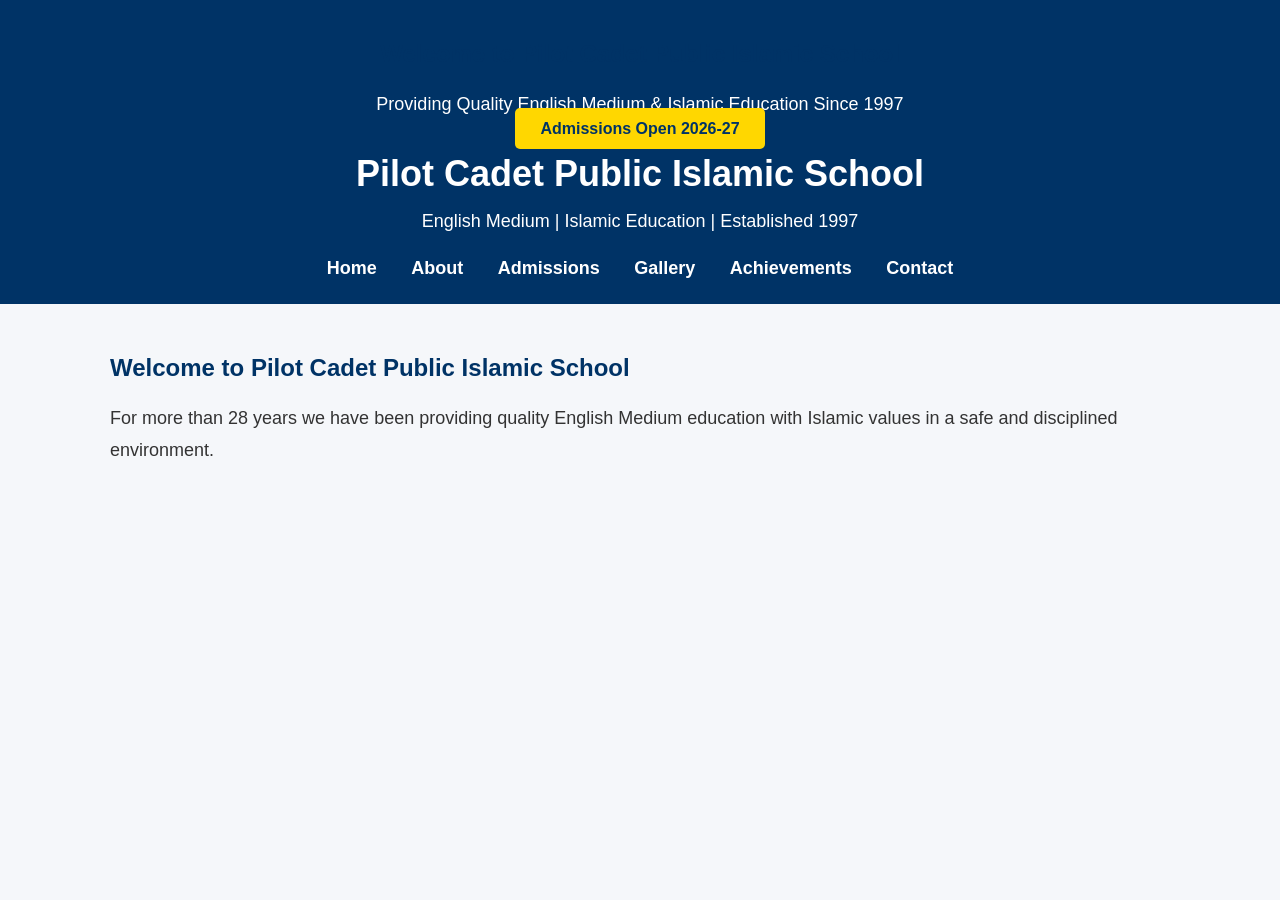
==== index.html @ b9d9edc8 "Update index.html" ====
<!DOCTYPE html>
<html lang="en">
<head>
<meta charset="UTF-8">
<meta name="viewport" content="width=device-width, initial-scale=1.0">
<title>Pilot Cadet Public Islamic School | English Medium & Islamic Education</title>

<link rel="stylesheet" href="style.css">

</head>

<body>

<header>
<div style="background:#003366;color:white;padding:15px;text-align:center;">
    <h2>Welcome to Pilot Cadet Public Islamic School</h2>
    <p>Providing Quality English Medium & Islamic Education Since 1997</p>
    <a href="#" style="background:#FFD700;color:#003366;padding:12px 25px;text-decoration:none;border-radius:5px;font-weight:bold;">Admissions Open 2026-27</a>
</div>
<h1>Pilot Cadet Public Islamic School</h1>

<p>English Medium | Islamic Education | Established 1997</p>

<nav>

<a href="#">Home</a>

<a href="#">About</a>

<a href="#">Admissions</a>

<a href="#">Gallery</a>

<a href="#">Achievements</a>

<a href="#">Contact</a>

</nav>

</header>

<section>

<h2>Welcome to Pilot Cadet Public Islamic School</h2>

<p>
For more than 28 years we have been providing quality English Medium
education with Islamic values in a safe and disciplined environment.
</p>

</section>

</body>

</html>
---- style.css ----
*{
    margin:0;
    padding:0;
    box-sizing:border-box;
    font-family:Arial, Helvetica, sans-serif;
}

body{
    background:#f5f7fa;
    color:#333;
}

header{
    background:#003366;
    color:white;
    text-align:center;
    padding:25px;
}

header h1{
    font-size:36px;
    margin-bottom:10px;
}

header p{
    font-size:18px;
}

nav{
    margin-top:20px;
}

nav a{
    color:white;
    text-decoration:none;
    margin:0 15px;
    font-weight:bold;
    font-size:18px;
}

nav a:hover{
    color:#FFD700;
}

section{
    max-width:1100px;
    margin:auto;
    padding:50px 20px;
}

h2{
    color:#003366;
    margin-bottom:20px;
}

p{
    font-size:18px;
    line-height:1.8;
}

footer{
    background:#003366;
    color:white;
    text-align:center;
    padding:20px;
    margin-top:40px;
}

@media(max-width:768px){

header h1{
font-size:28px;
}

nav a{
display:block;
margin:10px 0;
}

}
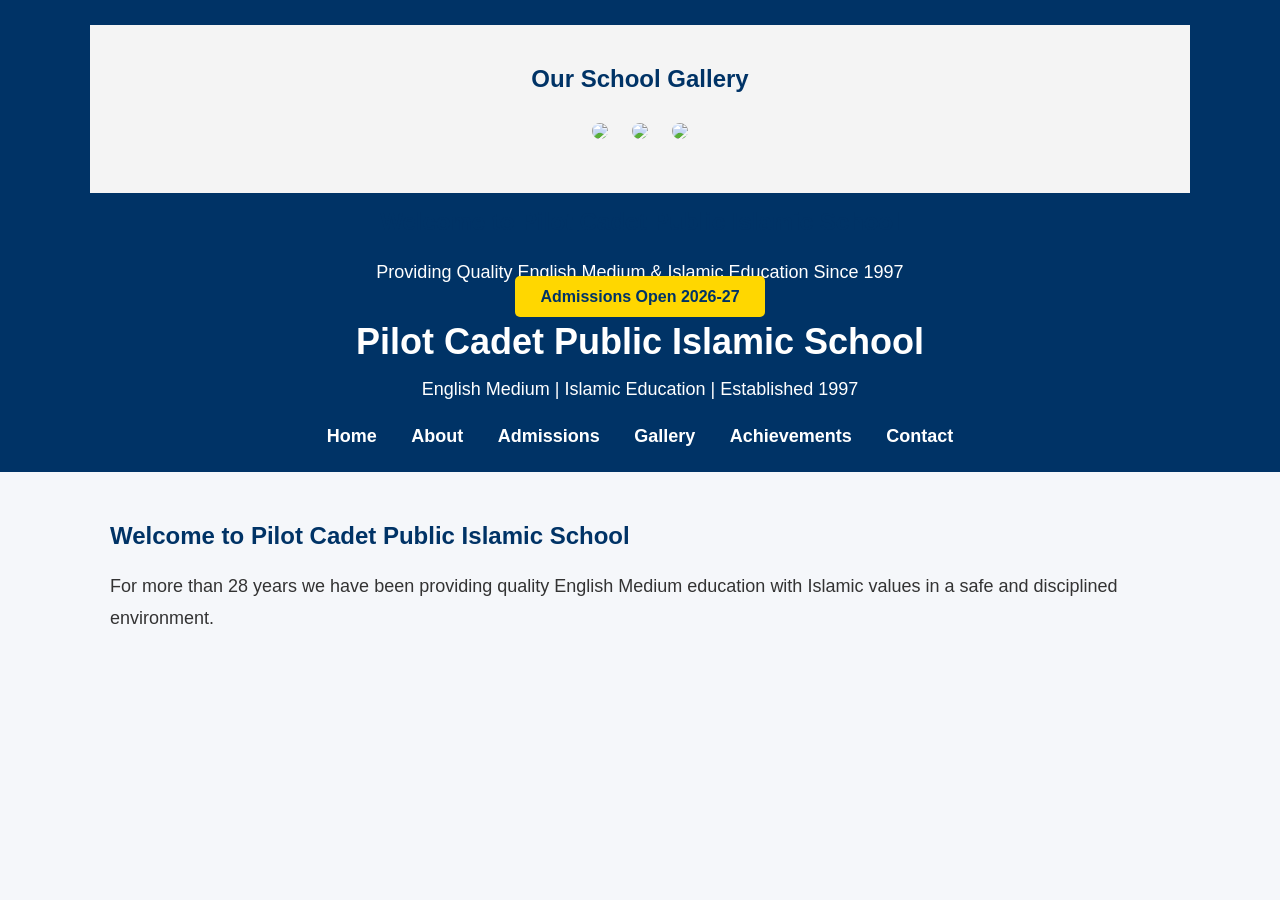
==== commit 13c1040a: "Update index.html" ====
--- a/index.html
+++ b/index.html
@@ -11,7 +11,15 @@
 
 <body>
 
-<header>
+<header><section style="padding:40px;text-align:center;background:#f4f4f4;">
+    <h2>Our School Gallery</h2>
+
+    <img src="images/IMG-20250418-WA0154.jpg" width="300" style="margin:10px;border-radius:10px;">
+
+    <img src="images/IMG-20250418-WA0174.jpg" width="300" style="margin:10px;border-radius:10px;">
+
+    <img src="images/IMG-20250418-WA0219.jpg" width="300" style="margin:10px;border-radius:10px;">
+</section>
 <div style="background:#003366;color:white;padding:15px;text-align:center;">
     <h2>Welcome to Pilot Cadet Public Islamic School</h2>
     <p>Providing Quality English Medium & Islamic Education Since 1997</p>
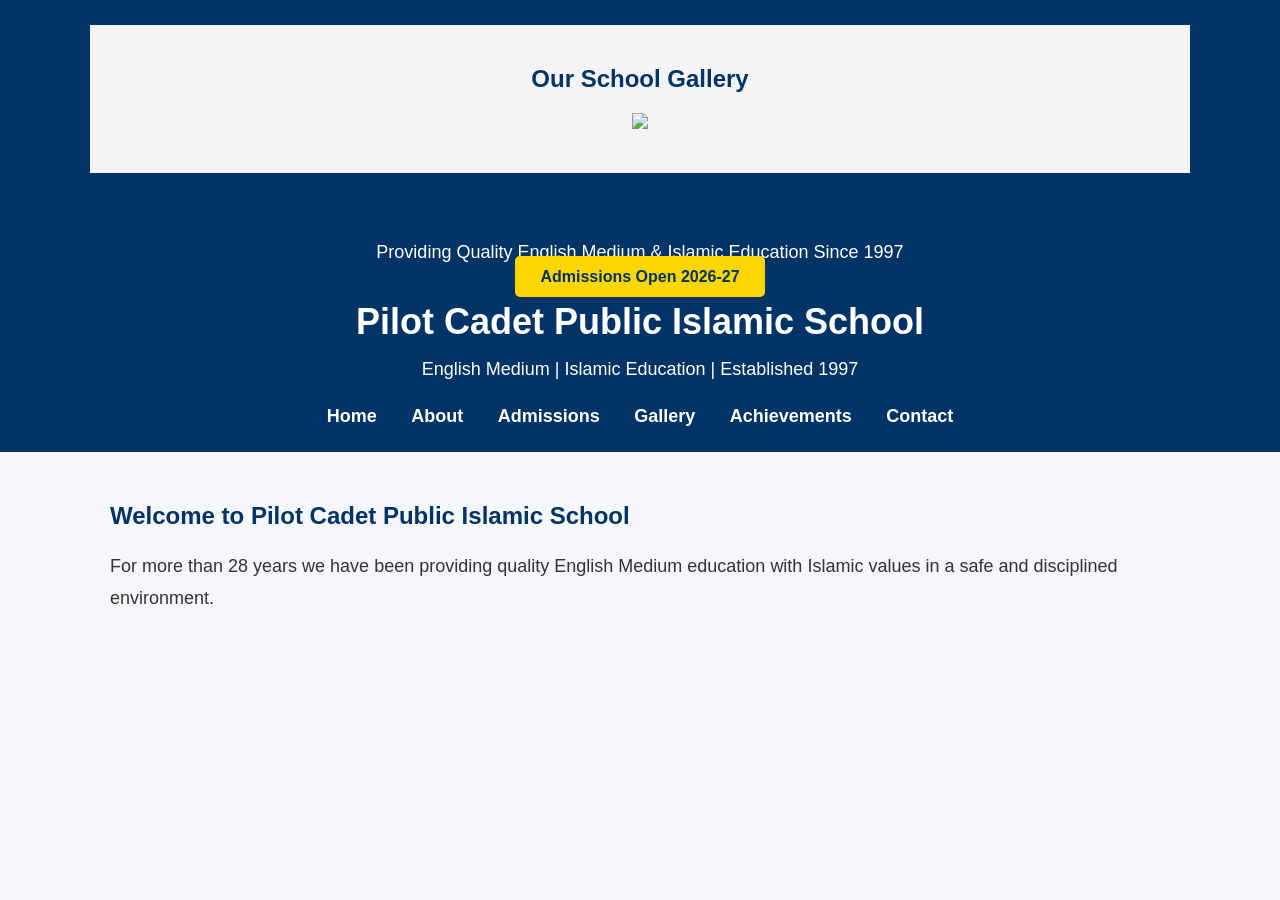
==== commit 847c61ef: "Update index.html" ====
--- a/index.html
+++ b/index.html
@@ -14,11 +14,7 @@
 <header><section style="padding:40px;text-align:center;background:#f4f4f4;">
     <h2>Our School Gallery</h2>
 
-    <img src="images/IMG-20250418-WA0154.jpg" width="300" style="margin:10px;border-radius:10px;">
-
-    <img src="images/IMG-20250418-WA0174.jpg" width="300" style="margin:10px;border-radius:10px;">
-
-    <img src="images/IMG-20250418-WA0219.jpg" width="300" style="margin:10px;border-radius:10px;">
+   <img src="WhatsApp Image 2026-05-16 at 12.44.09 PM - Copy.jpeg" width="300">
 </section>
 <div style="background:#003366;color:white;padding:15px;text-align:center;">
     <h2>Welcome to Pilot Cadet Public Islamic School</h2>
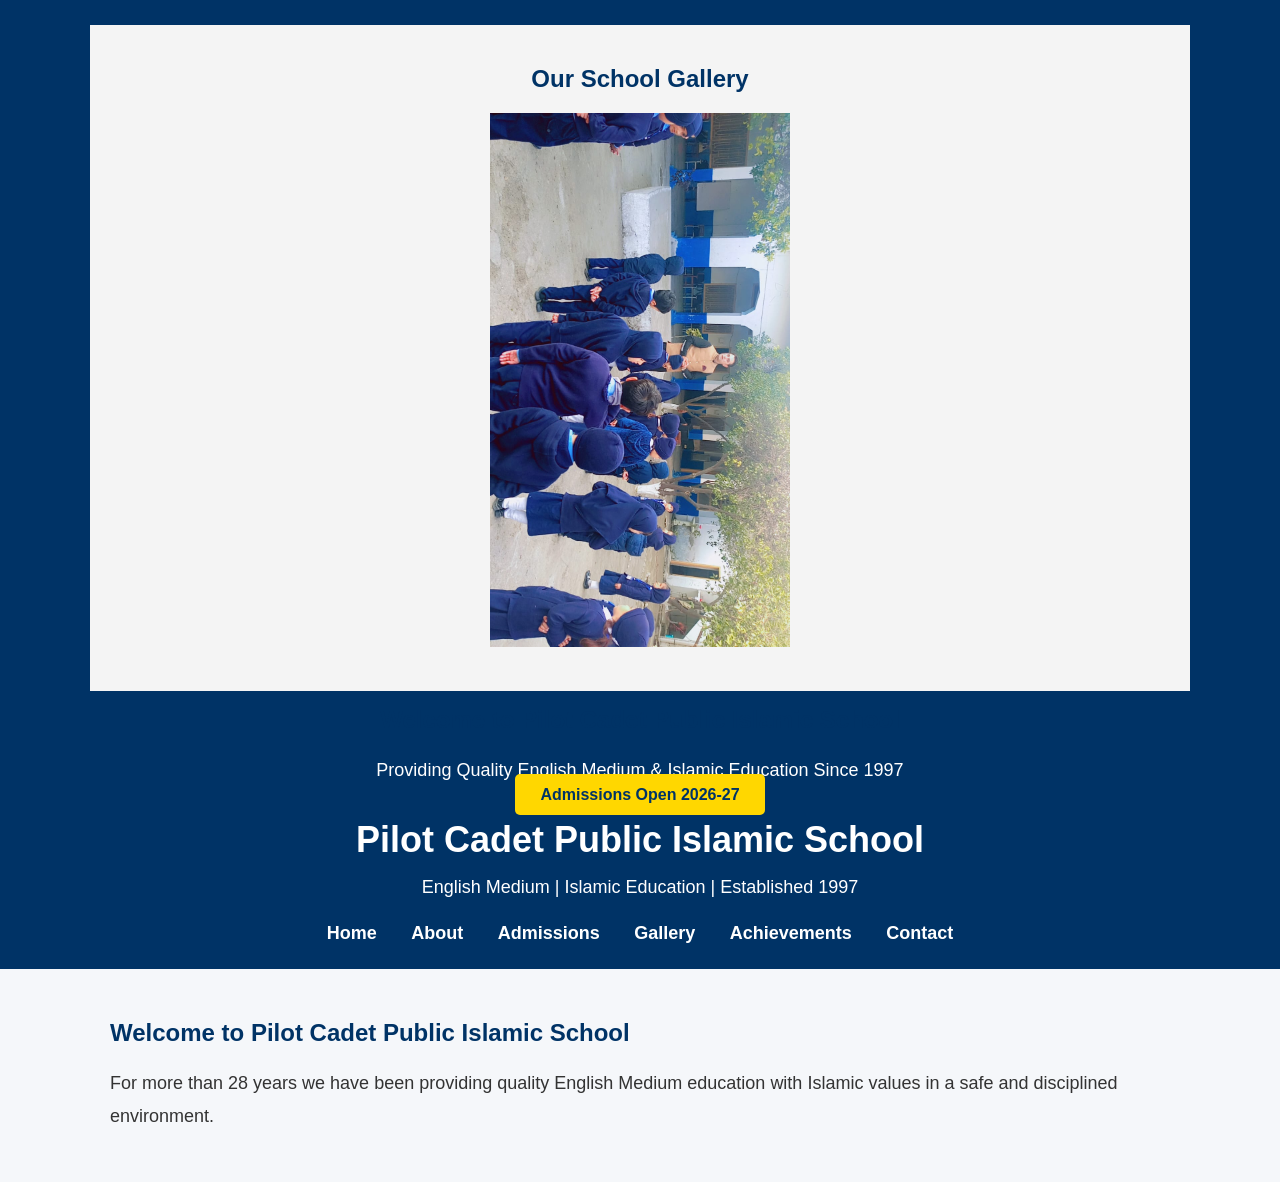
==== commit 3609a8ca: "Update index.html" ====
--- a/index.html
+++ b/index.html
@@ -13,8 +13,7 @@
 
 <header><section style="padding:40px;text-align:center;background:#f4f4f4;">
     <h2>Our School Gallery</h2>
-
-   <img src="WhatsApp Image 2026-05-16 at 12.44.09 PM - Copy.jpeg" width="300">
+<img src="WhatsApp Image 2026-05-16 at 12.44.07 PM - Copy.jpeg" width="300">
 </section>
 <div style="background:#003366;color:white;padding:15px;text-align:center;">
     <h2>Welcome to Pilot Cadet Public Islamic School</h2>
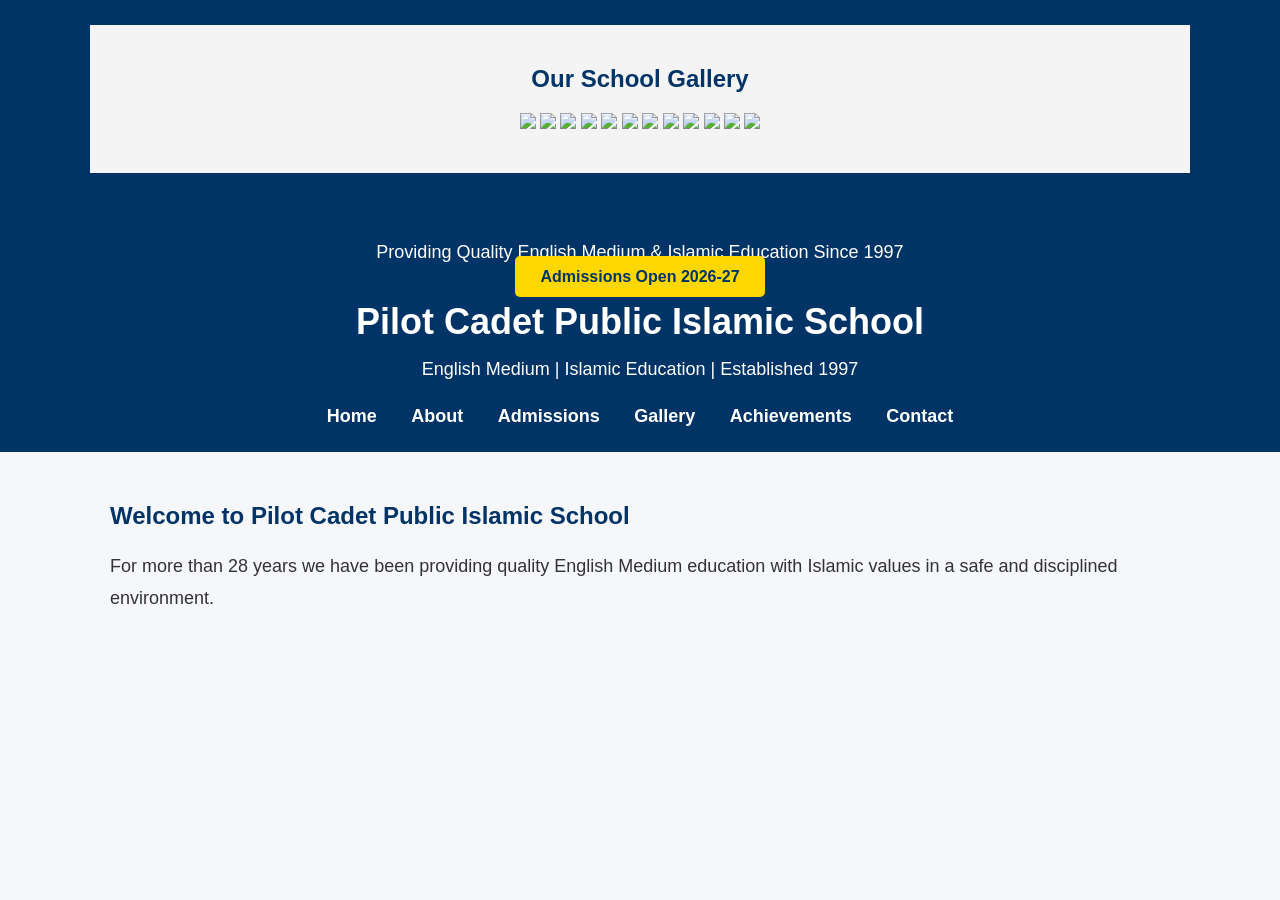
==== commit e890280c: "Update index.html" ====
--- a/index.html
+++ b/index.html
@@ -13,7 +13,29 @@
 
 <header><section style="padding:40px;text-align:center;background:#f4f4f4;">
     <h2>Our School Gallery</h2>
-<img src="WhatsApp Image 2026-05-16 at 12.44.07 PM - Copy.jpeg" width="300">
+<img src="images/images/FB_IMG_1768637385033.jpg" width="300">
+
+<img src="images/images/IMG-20250413-WA0054.jpg" width="300">
+
+<img src="images/images/IMG-20250414-WA0060.jpg" width="300">
+
+<img src="images/images/IMG-20250418-WA0035.jpg" width="300">
+
+<img src="images/images/IMG-20250418-WA0037.jpg" width="300">
+
+<img src="images/images/IMG-20250418-WA0071.jpg" width="300">
+
+<img src="images/images/IMG-20250418-WA0080.jpg" width="300">
+
+<img src="images/images/IMG-20250418-WA0089.jpg" width="300">
+
+<img src="images/images/IMG-20250418-WA0114.jpg" width="300">
+
+<img src="images/images/IMG-20250418-WA0118.jpg" width="300">
+
+<img src="images/images/IMG-20250418-WA0120.jpg" width="300">
+
+<img src="images/images/IMG-20250418-WA0148.jpg" width="300">
 </section>
 <div style="background:#003366;color:white;padding:15px;text-align:center;">
     <h2>Welcome to Pilot Cadet Public Islamic School</h2>
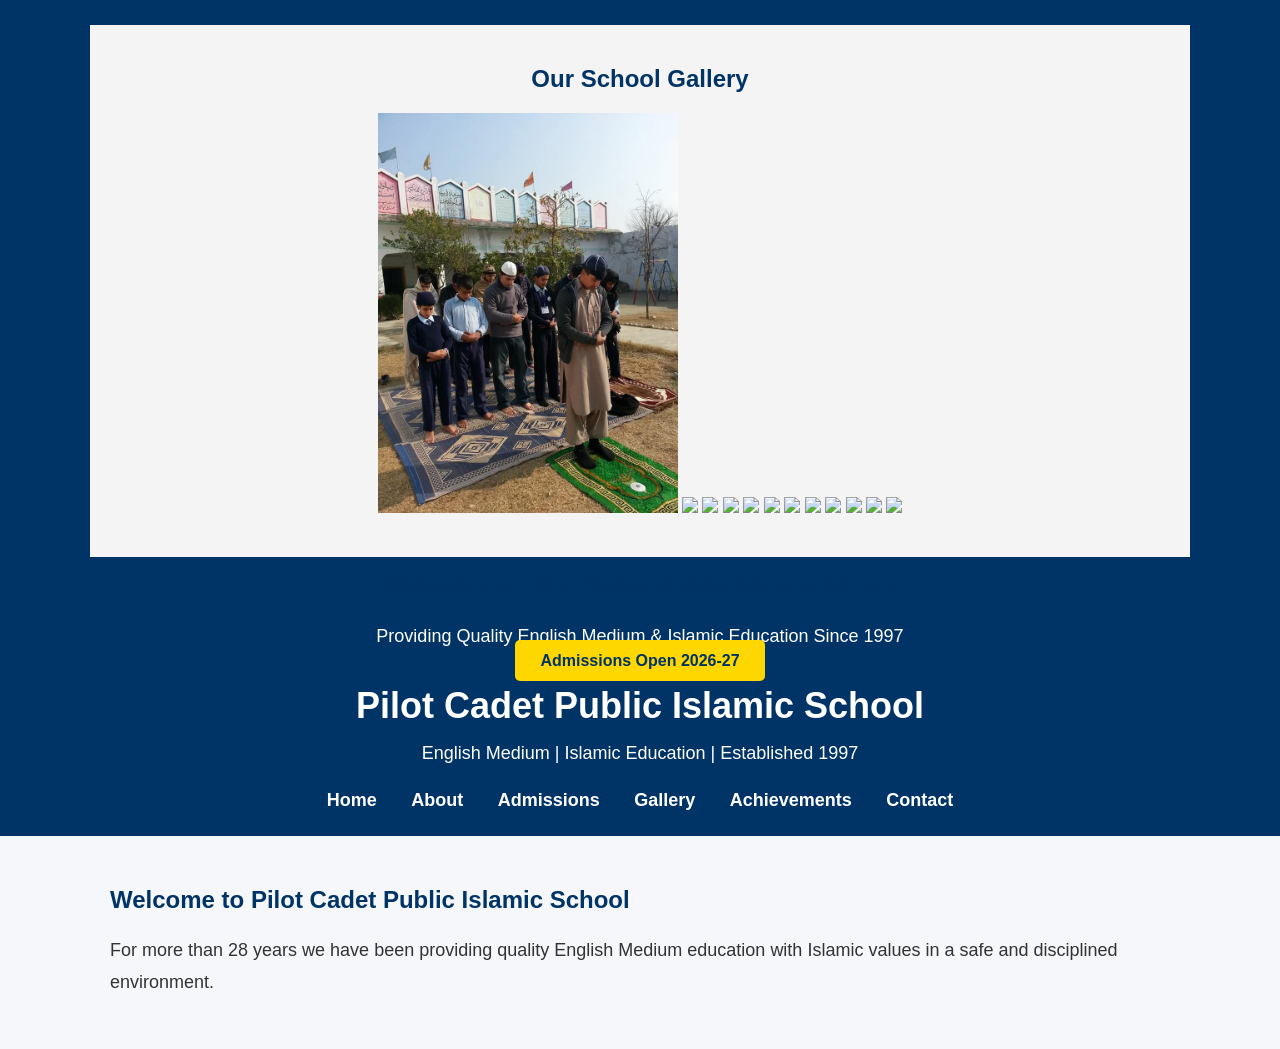
==== commit 79a88365: "Update index.html" ====
--- a/index.html
+++ b/index.html
@@ -13,7 +13,7 @@
 
 <header><section style="padding:40px;text-align:center;background:#f4f4f4;">
     <h2>Our School Gallery</h2>
-<img src="images/images/FB_IMG_1768637385033.jpg" width="300">
+<img src="FB_IMG_1768637385033.jpg" width="300">
 
 <img src="images/images/IMG-20250413-WA0054.jpg" width="300">
 
